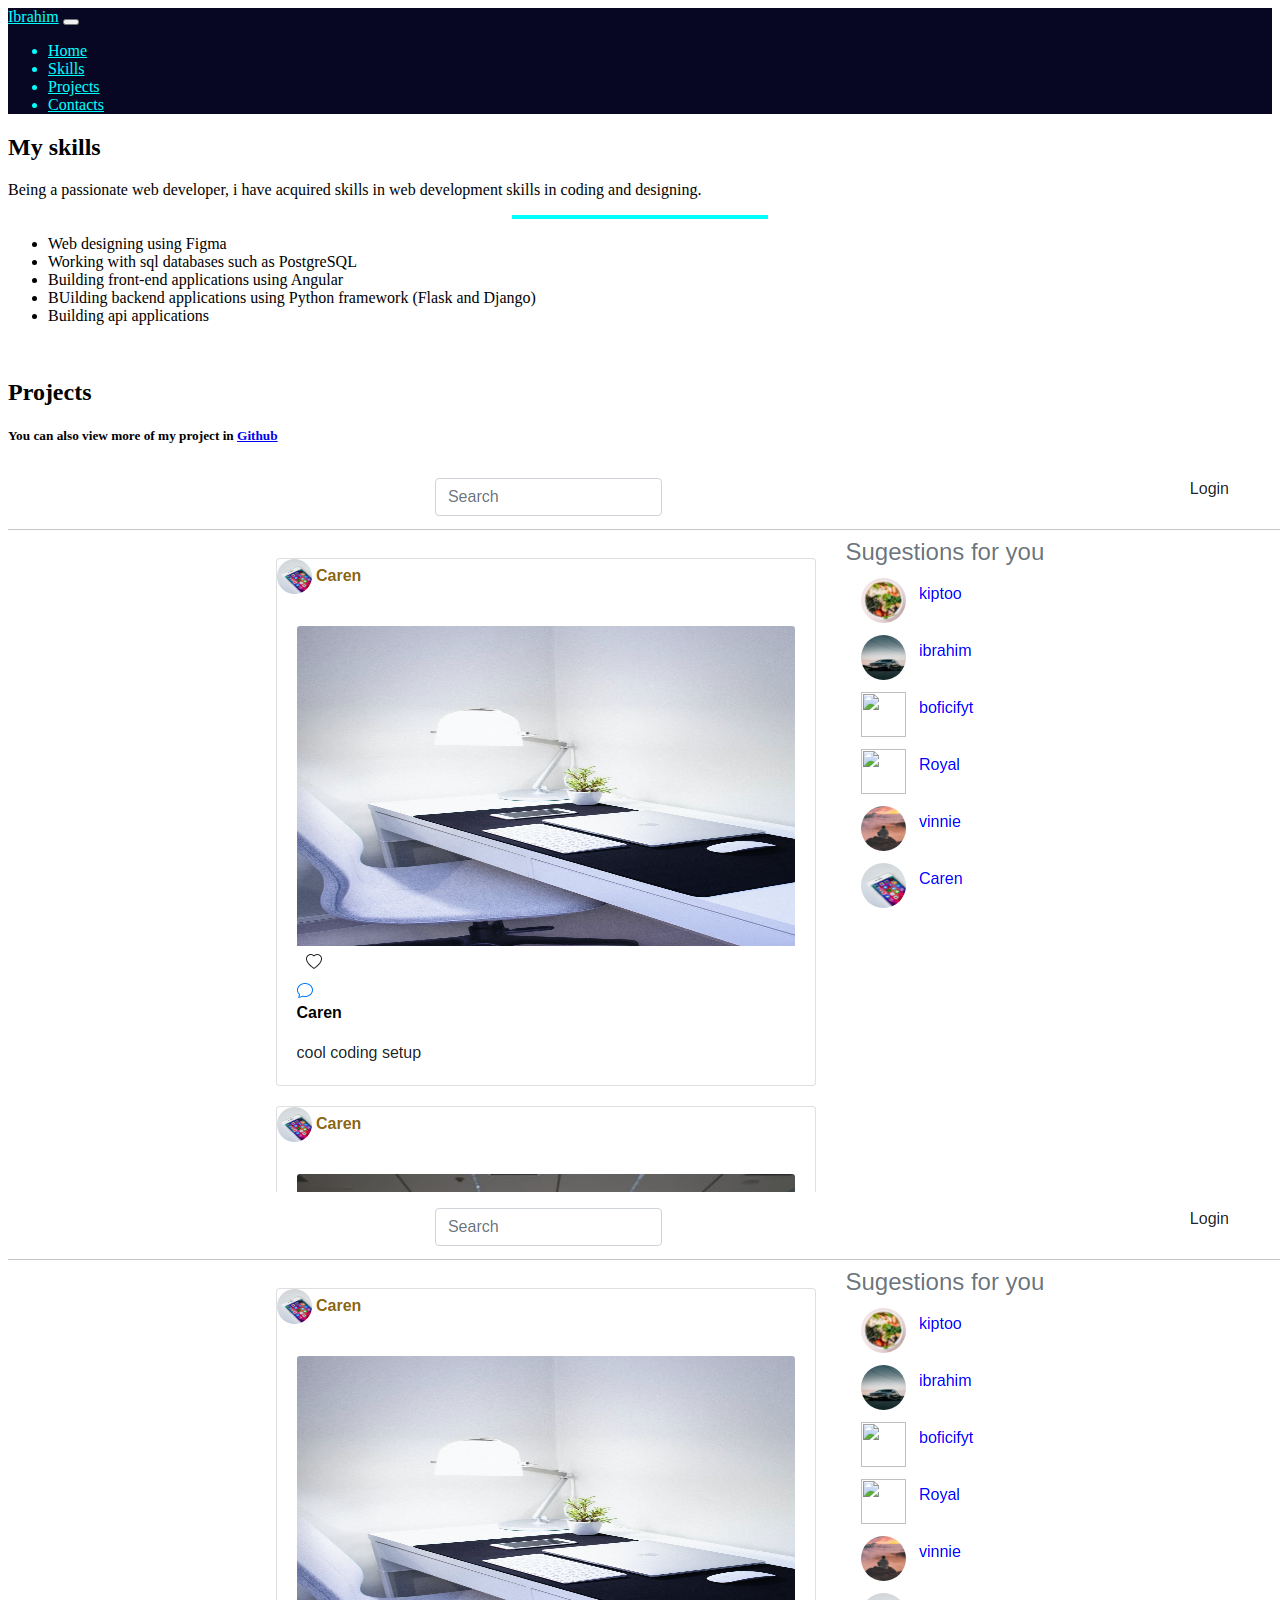
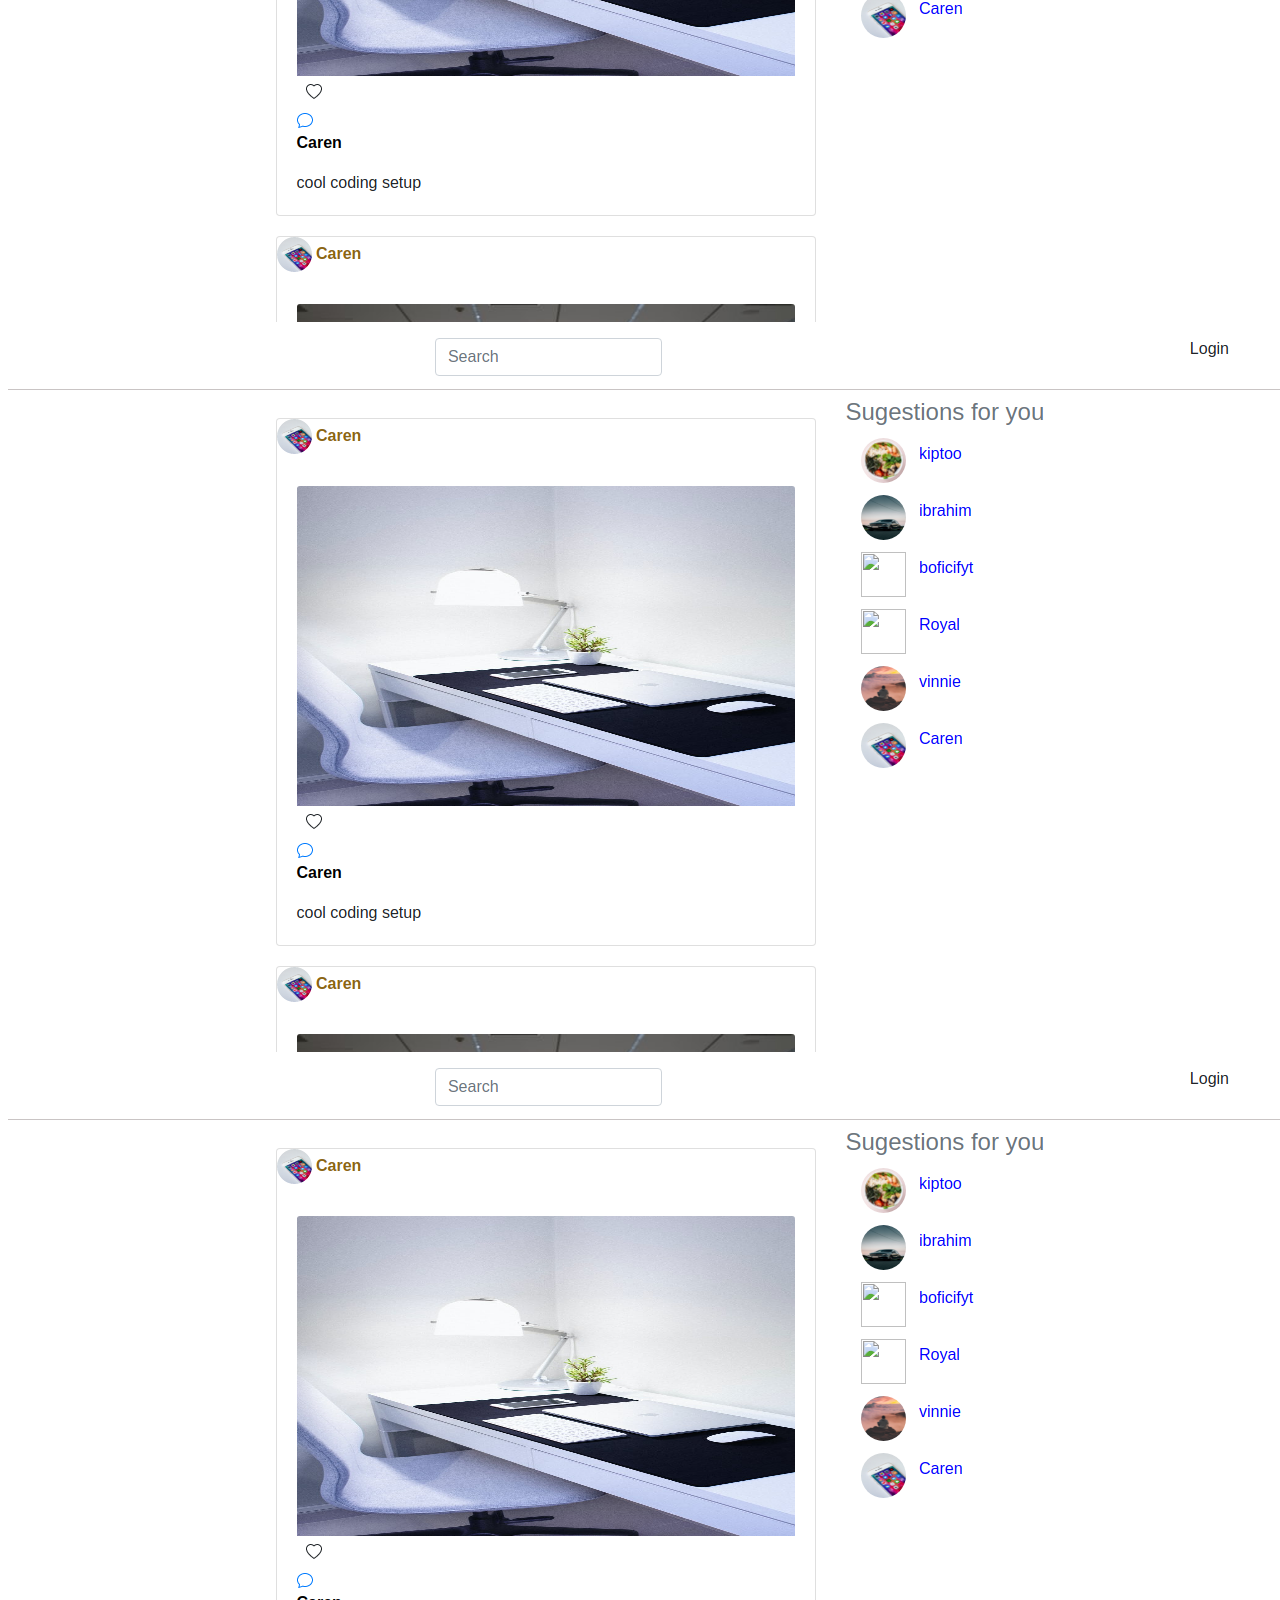
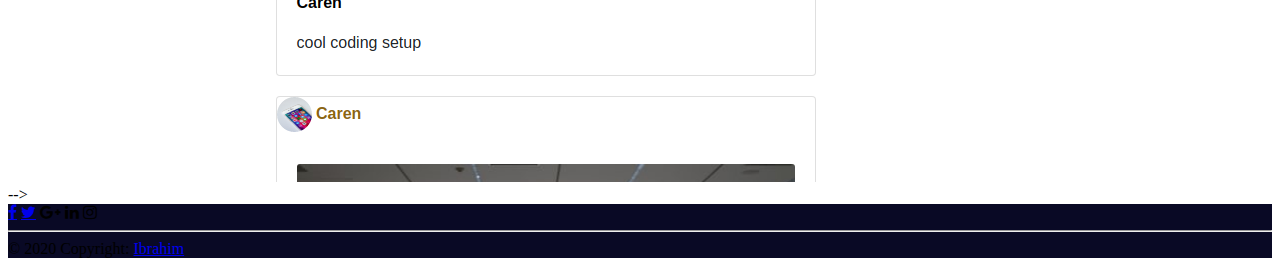
==== skills.html @ 92766e82 "add skills page" ====
<!DOCTYPE html>
<html lang="en">

<head>
    <meta charset="UTF-8">
    <meta http-equiv="X-UA-Compatible" content="IE=edge">
    <meta name="viewport" content="width=device-width, initial-scale=1.0">
    <title> My Portfolio</title>
    <link rel="icon" type="icon type/image" href="./images/portfolio-icon.png">
    <link rel="stylesheet" href="index.css">
    <!-- CSS only -->
    <link href="https://cdn.jsdelivr.net/npm/bootstrap@5.0.2/dist/css/bootstrap.min.css" rel="stylesheet"
        integrity="sha384-EVSTQN3/azprG1Anm3QDgpJLIm9Nao0Yz1ztcQTwFspd3yD65VohhpuuCOmLASjC" crossorigin="anonymous">
    <link rel="stylesheet" href="https://cdnjs.cloudflare.com/ajax/libs/font-awesome/4.7.0/css/font-awesome.min.css">
    <script src="https://code.jquery.com/jquery-3.3.1.slim.min.js"
        integrity="sha384-q8i/X+965DzO0rT7abK41JStQIAqVgRVzpbzo5smXKp4YfRvH+8abtTE1Pi6jizo" crossorigin="anonymous">
    </script>
    <script src="https://cdnjs.cloudflare.com/ajax/libs/popper.js/1.14.7/umd/popper.min.js"
        integrity="sha384-UO2eT0CpHqdSJQ6hJty5KVphtPhzWj9WO1clHTMGa3JDZwrnQq4sF86dIHNDz0W1" crossorigin="anonymous">
    </script>
    <script src="https://stackpath.bootstrapcdn.com/bootstrap/4.3.1/js/bootstrap.min.js"
        integrity="sha384-JjSmVgyd0p3pXB1rRibZUAYoIIy6OrQ6VrjIEaFf/nJGzIxFDsf4x0xIM+B07jRM" crossorigin="anonymous">
    </script>
</head>

<body class="bg-secondary">
    <div class="container bg-secondary">
        <nav class="navbar navbar-expand-lg navbar-dark" style="background-color: rgb(7, 7, 36);">
            <a class="navbar-brand m-2" href="#" style="color: aqua;">Ibrahim</a>
            <button class="navbar-toggler" type="button" data-toggle="collapse" data-target="#navbarNav"
                aria-controls="navbarNav" aria-expanded="false" aria-label="Toggle navigation">
                <span class="navbar-toggler-icon"></span>
            </button>
            <div class="collapse navbar-collapse navbar" id="navbarNav" style="color: aqua;">
                <ul class="navbar-nav " style="color: aqua;">
                    <li class="nav-item active">
                        <a class="nav-link" href="index.html" style="color: aqua;">Home </a>
                    </li>
                    <li class="nav-item ">
                        <a class="nav-link" href="#" style="color: aqua;">Skills</a>
                    </li>
                    <li class="nav-item">
                        <a class="nav-link" href="#" style="color: aqua;">Projects</a>
                    </li>
                    <li class="nav-item">
                        <a class="nav-link disabled" href="#" style="color: aqua;">Contacts</a>
                    </li>
                </ul>
            </div>
        </nav>


        <div class="row">
            <div class="col-md-1"></div>

            <div class="col-md-7">
                <h2>My skills </h2>

                <p>Being a passionate web developer, i have acquired skills in web development skills in coding and
                    designing.

                </p>
                <hr style="border: 2px solid aqua;width: 20%">
                <ul>
                    <li>Web designing using Figma</li>
                    <li>Working with sql databases such as PostgreSQL</li>
                    <li>Building front-end applications using Angular</li>
                    <li>BUilding backend applications using Python framework (Flask and Django) </li>
                    <li>Building api applications</li>
                </ul>
            </div>
            <br>
            <h2>Projects </h2>
            <h5>You can also view more of my project in <a href="https://github.com/Rubyroy12">Github</a></h5>
            <div class="row">
                <div class="col-md-1"></div>

                <div class="col-md-5">

                    <img class="card-img-top" src="images/instagramclone.png" alt="Card image cap">


                </div>
                <div class="col-md-5">

                    <img class="card-img-top" src="images/instagramclone.png" alt="Card image cap">


                </div>


                <div class="col-md-1"></div>
            </div>
            <div class="row mt-4">
                <div class="col-md-1"></div>

                <div class="col-md-5">

                    <img class="card-img-top" src="images/instagramclone.png" alt="Card image cap">


                </div>
                <div class="col-md-5">

                    <img class="card-img-top" src="images/instagramclone.png" alt="Card image cap">


                </div>


                <div class="col-md-1"></div>
            </div>



        </div> -->




    </div>




    <div id="bottom">
        <!-- Footer -->
        <footer class="page-footer font-small cyan darken-3" style="width: 100%; background-color:rgb(9, 9, 37)">

            <!-- Footer Elements -->
            <div class="container">

                <!-- Grid row-->
                <div class="row">

                    <!-- Grid column -->
                    <div class="col-md-4 py-5 offset-md-4">
                        <div class="mb-2 flex-center d-flex justify-content-around m-4 ">

                            <!-- Facebook -->

                            <a href="#" class="fa fa-facebook "></a>


                            <!-- Twitter -->
                            <a href="#" class="fa fa-twitter"></a>



                            <!-- Google +-->

                            <a class="fa fa-google-plus"> </a>

                            <!--Linkedin -->

                            <a class="fa fa-linkedin"></a>
                            <!--Instagram-->

                            <a class="fa fa-instagram"></a>

                            <!--Pinterest-->


                        </div>
                        <!-- Grid column -->

                    </div>
                    <!-- Grid row-->

                </div>
                <!-- Footer Elements -->
                <hr style="color: aqua;">

                <!-- Copyright -->
                <div class="footer-copyright text-center py-2 text-white">© 2020 Copyright:
                    <a href="https://mdbootstrap.com/"> Ibrahim</a>
                </div>
                <!-- Copyright -->

        </footer>
        <!-- Footer -->
    </div>
    </div>


</body>

</html>
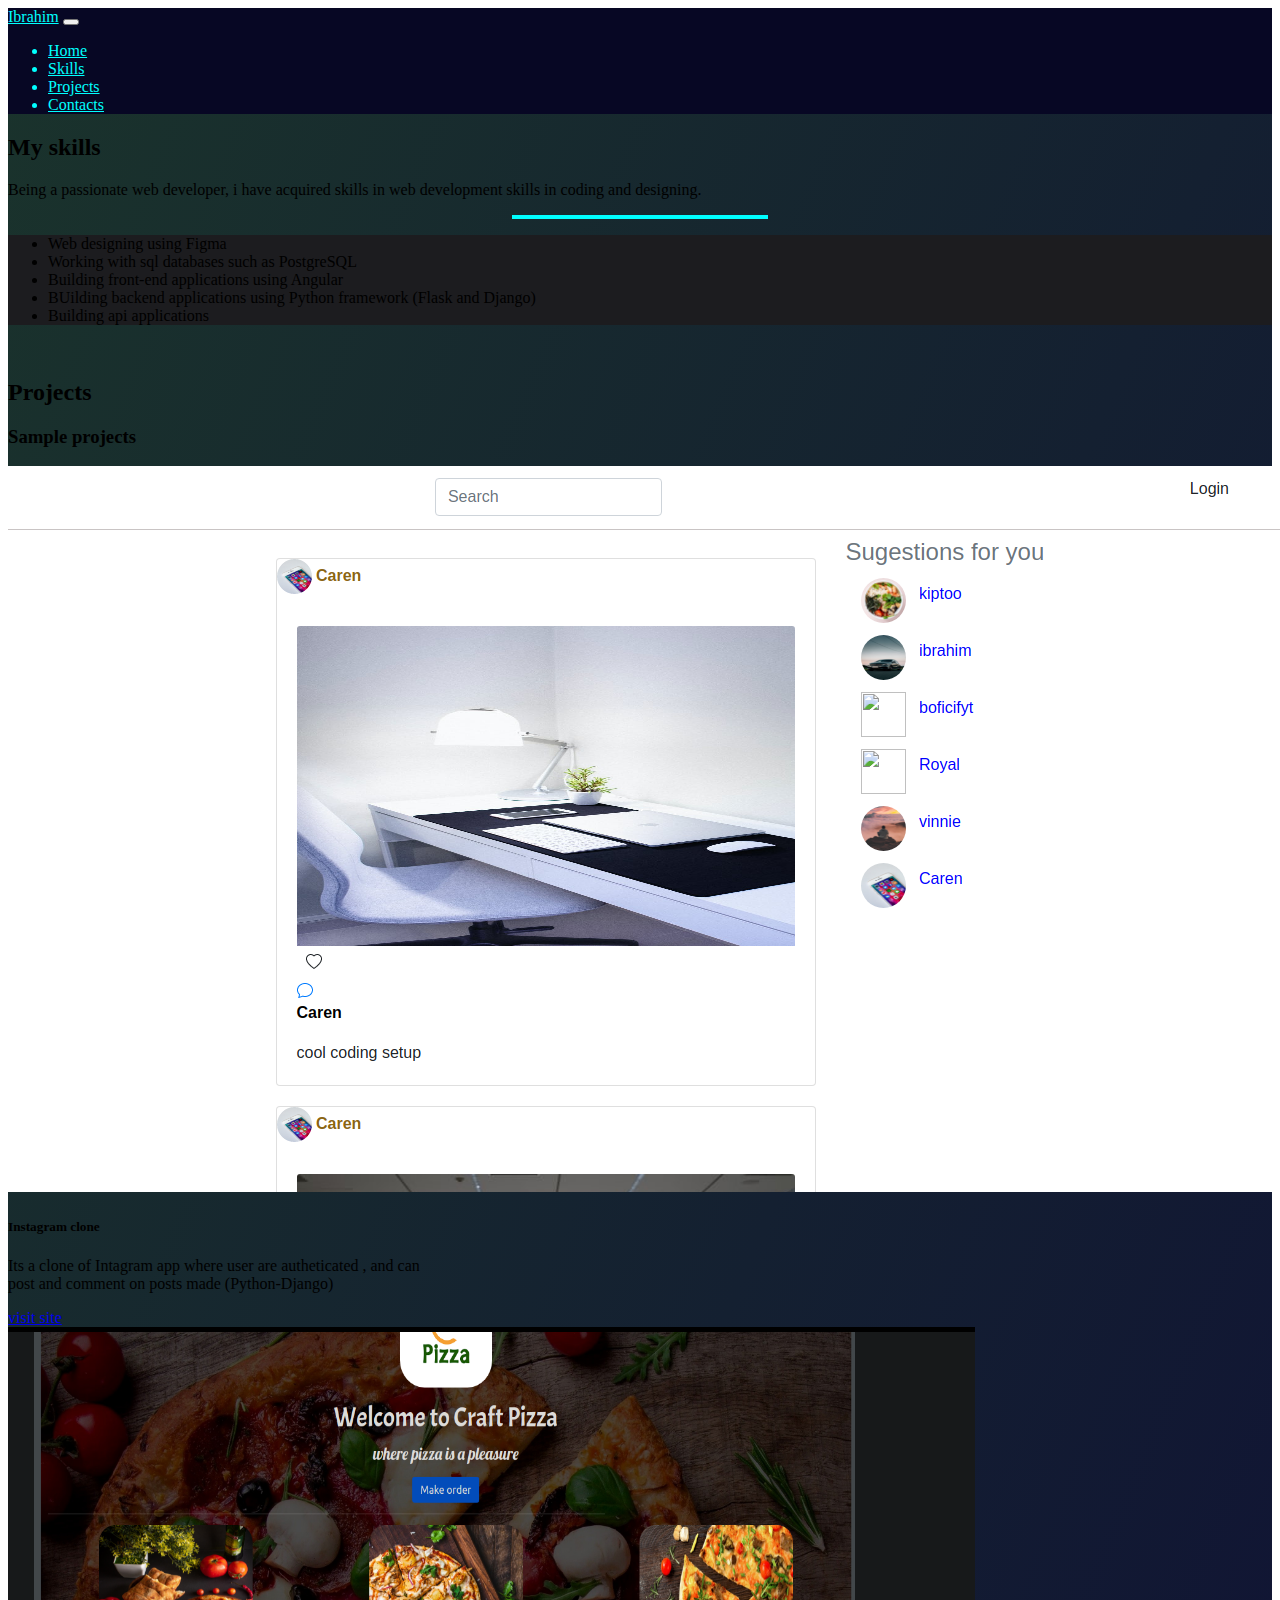
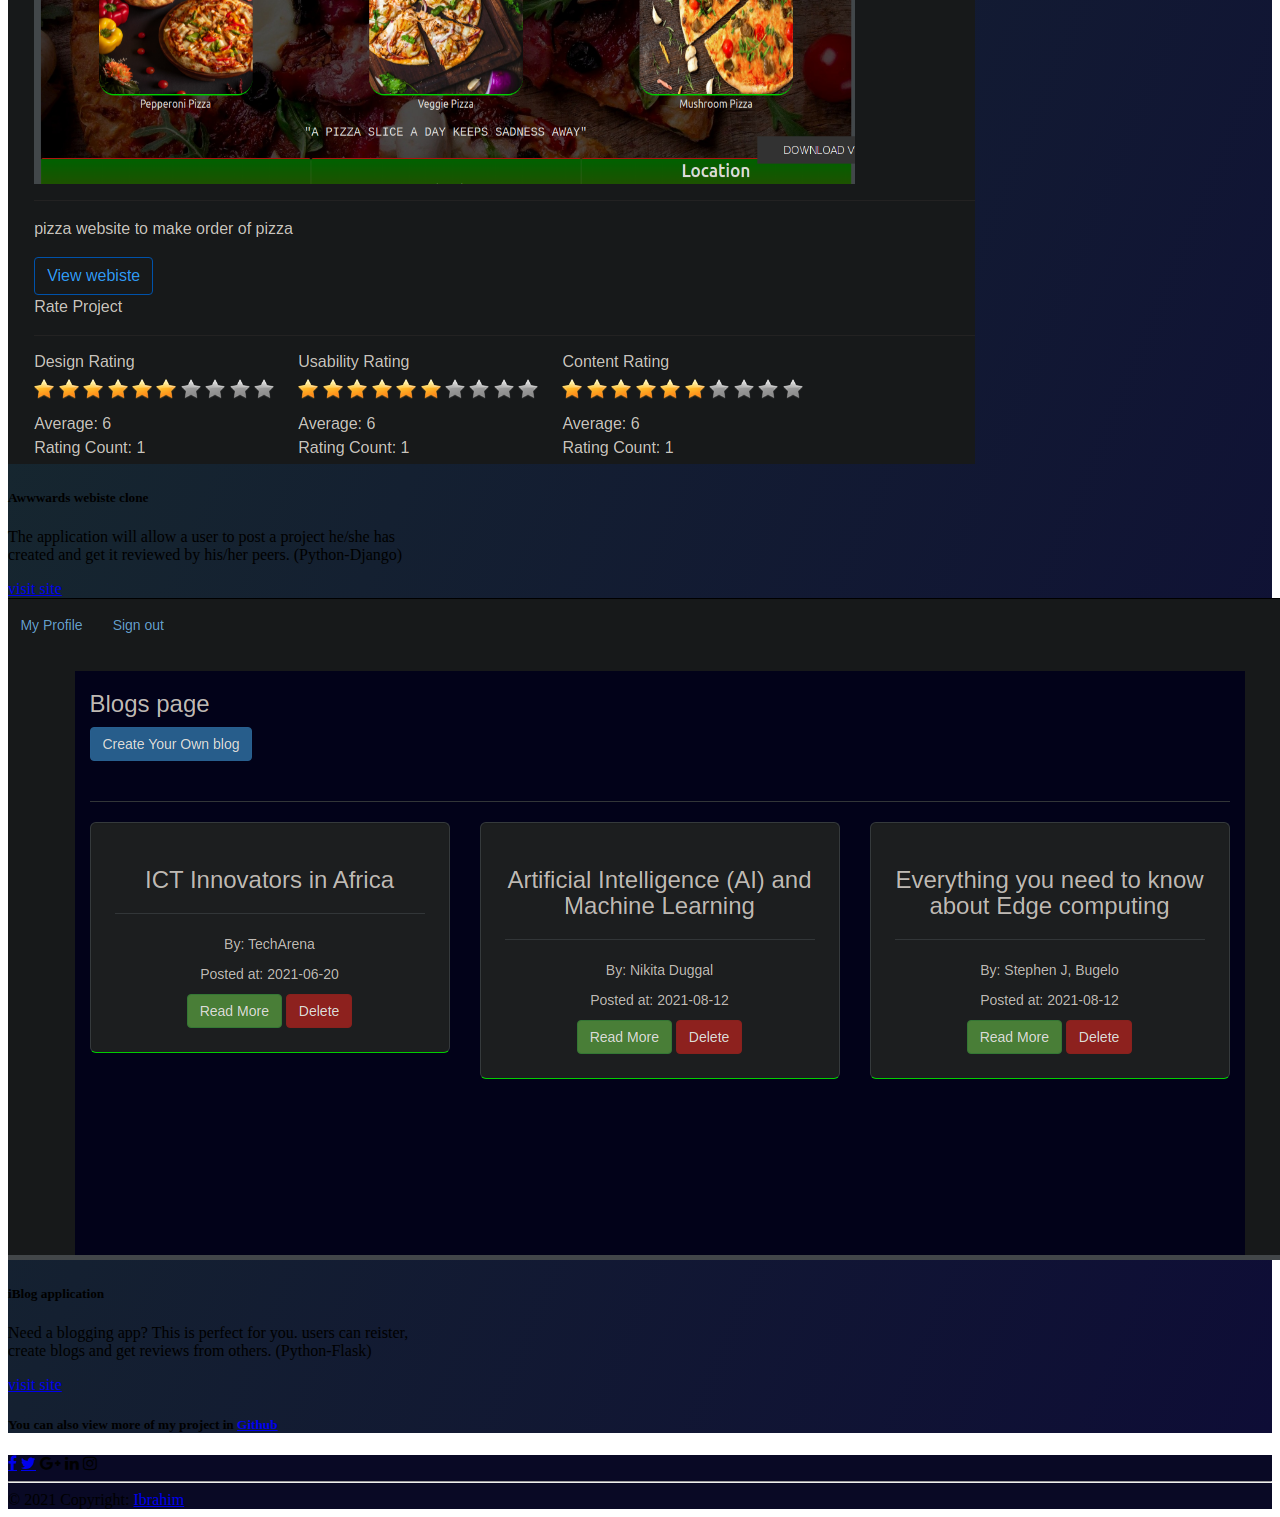
==== commit 9a85e9c7: "add contacts info" ====
--- a/skills.html
+++ b/skills.html
@@ -23,8 +23,9 @@
     </script>
 </head>
 
-<body class="bg-secondary">
-    <div class="container bg-secondary">
+<body>
+    <div class="container-fluid"
+        style="background-image: linear-gradient(to bottom right, rgb(26, 51, 44), rgb(14, 13, 54)); background-repeat: no-repeat;background-size: cover;">
         <nav class="navbar navbar-expand-lg navbar-dark" style="background-color: rgb(7, 7, 36);">
             <a class="navbar-brand m-2" href="#" style="color: aqua;">Ibrahim</a>
             <button class="navbar-toggler" type="button" data-toggle="collapse" data-target="#navbarNav"
@@ -61,59 +62,62 @@
 
                 </p>
                 <hr style="border: 2px solid aqua;width: 20%">
-                <ul>
-                    <li>Web designing using Figma</li>
-                    <li>Working with sql databases such as PostgreSQL</li>
-                    <li>Building front-end applications using Angular</li>
-                    <li>BUilding backend applications using Python framework (Flask and Django) </li>
-                    <li>Building api applications</li>
-                </ul>
+                <div class="overlay" style="background-color: rgb(28, 28, 31);">
+                    <ul>
+                        <li>Web designing using Figma</li>
+                        <li>Working with sql databases such as PostgreSQL</li>
+                        <li>Building front-end applications using Angular</li>
+                        <li>BUilding backend applications using Python framework (Flask and Django) </li>
+                        <li>Building api applications</li>
+                    </ul>
+
+                </div>
             </div>
-            <br>
-            <h2>Projects </h2>
-            <h5>You can also view more of my project in <a href="https://github.com/Rubyroy12">Github</a></h5>
-            <div class="row">
-                <div class="col-md-1"></div>
-
-                <div class="col-md-5">
-
-                    <img class="card-img-top" src="images/instagramclone.png" alt="Card image cap">
+        </div>
+        <br>
 
 
+        <div class="row m-3">
+            <h2 class="text-center">Projects </h2>
+            <h3>Sample projects</h3>
+            <div class="card m-2" style="width: 26rem;">
+                <img class="card-img-top" src="/images/instagramclone.png" alt="Card image cap">
+                <div class="card-body">
+                    <h5 class="card-title">Instagram clone</h5>
+                    <p class="card-text">Its a clone of Intagram app where user are autheticated , and can post and
+                        comment on posts made
+                        (Python-Django)
+                    </p>
+                    <a href="https://instagram-app3.herokuapp.com/" class="btn btn-primary">visit site</a>
                 </div>
-                <div class="col-md-5">
-
-                    <img class="card-img-top" src="images/instagramclone.png" alt="Card image cap">
-
-
+            </div>
+            <div class="card m-2" style="width: 26rem;">
+                <img class="card-img-top" src="/images/Projectrating.png" alt="Card image cap">
+                <div class="card-body">
+                    <h5 class="card-title">Awwwards webiste clone </h5>
+                    <p class="card-text">The application will allow a user to post a project he/she has created and
+                        get it reviewed by his/her peers.
+                        (Python-Django)
+                    </p>
+                    <a href="https://projectaward-app4.herokuapp.com/" class="btn btn-primary">visit site</a>
                 </div>
-
-
-                <div class="col-md-1"></div>
             </div>
-            <div class="row mt-4">
-                <div class="col-md-1"></div>
-
-                <div class="col-md-5">
-
-                    <img class="card-img-top" src="images/instagramclone.png" alt="Card image cap">
-
-
+            <div class="card m-2" style="width: 26rem;">
+                <img class="card-img-top" src="/images/bloggingflask.png" alt="Card image cap">
+                <div class="card-body">
+                    <h5 class="card-title">iBlog application</h5>
+                    <p class="card-text">Need a blogging app? This is perfect for you. users can reister, create
+                        blogs and get reviews from others.
+                        (Python-Flask) </p>
+                    <a href="https://iblog-app4.herokuapp.com/" class="btn btn-primary">visit site</a>
                 </div>
-                <div class="col-md-5">
-
-                    <img class="card-img-top" src="images/instagramclone.png" alt="Card image cap">
-
-
-                </div>
-
-
-                <div class="col-md-1"></div>
             </div>
 
 
+        </div>
+        <h5>You can also view more of my project in <a href="https://github.com/Rubyroy12" target="_blank">Github</a>
+        </h5>
 
-        </div> -->
 
 
 
@@ -123,12 +127,17 @@
 
 
 
+
+
+
+
+
     <div id="bottom">
         <!-- Footer -->
         <footer class="page-footer font-small cyan darken-3" style="width: 100%; background-color:rgb(9, 9, 37)">
 
             <!-- Footer Elements -->
-            <div class="container">
+            <div class="container-fluid">
 
                 <!-- Grid row-->
                 <div class="row">
@@ -172,7 +181,7 @@
                 <hr style="color: aqua;">
 
                 <!-- Copyright -->
-                <div class="footer-copyright text-center py-2 text-white">© 2020 Copyright:
+                <div class="footer-copyright text-center py-2 text-white">© 2021 Copyright:
                     <a href="https://mdbootstrap.com/"> Ibrahim</a>
                 </div>
                 <!-- Copyright -->
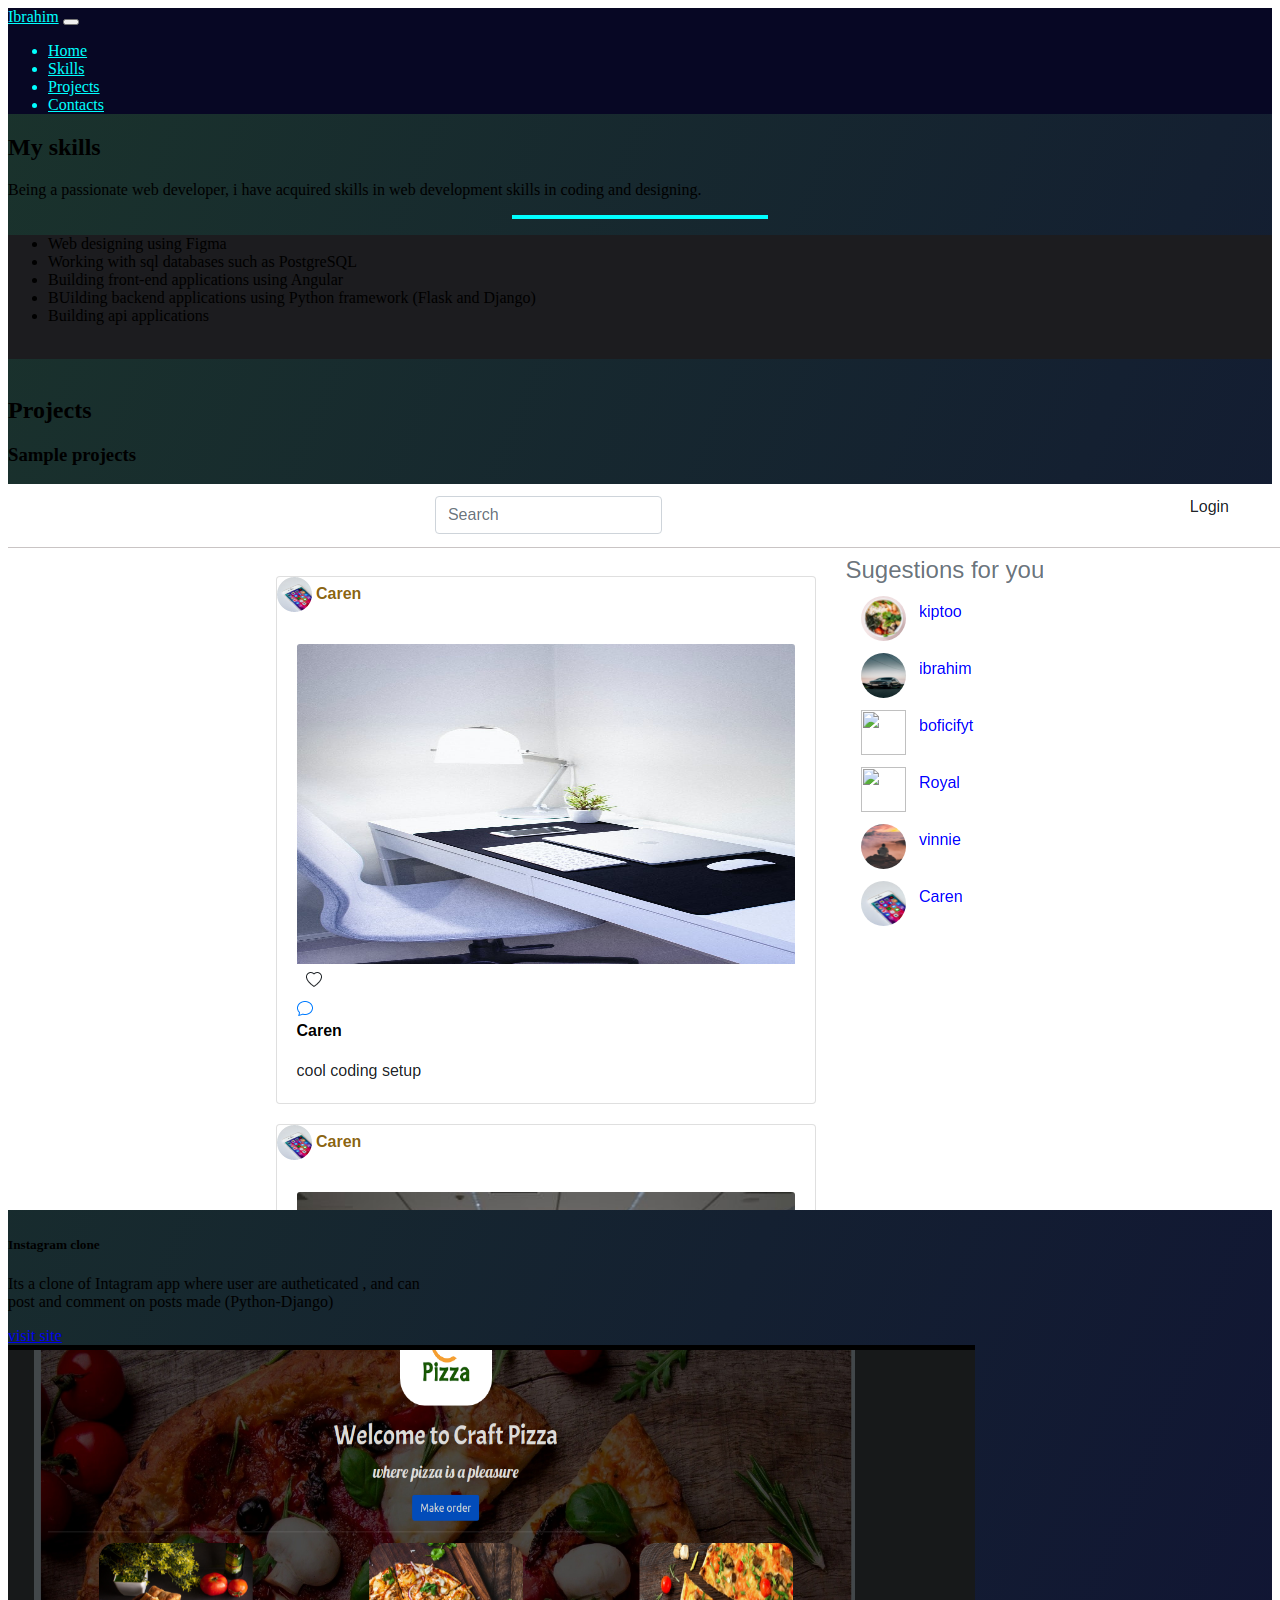
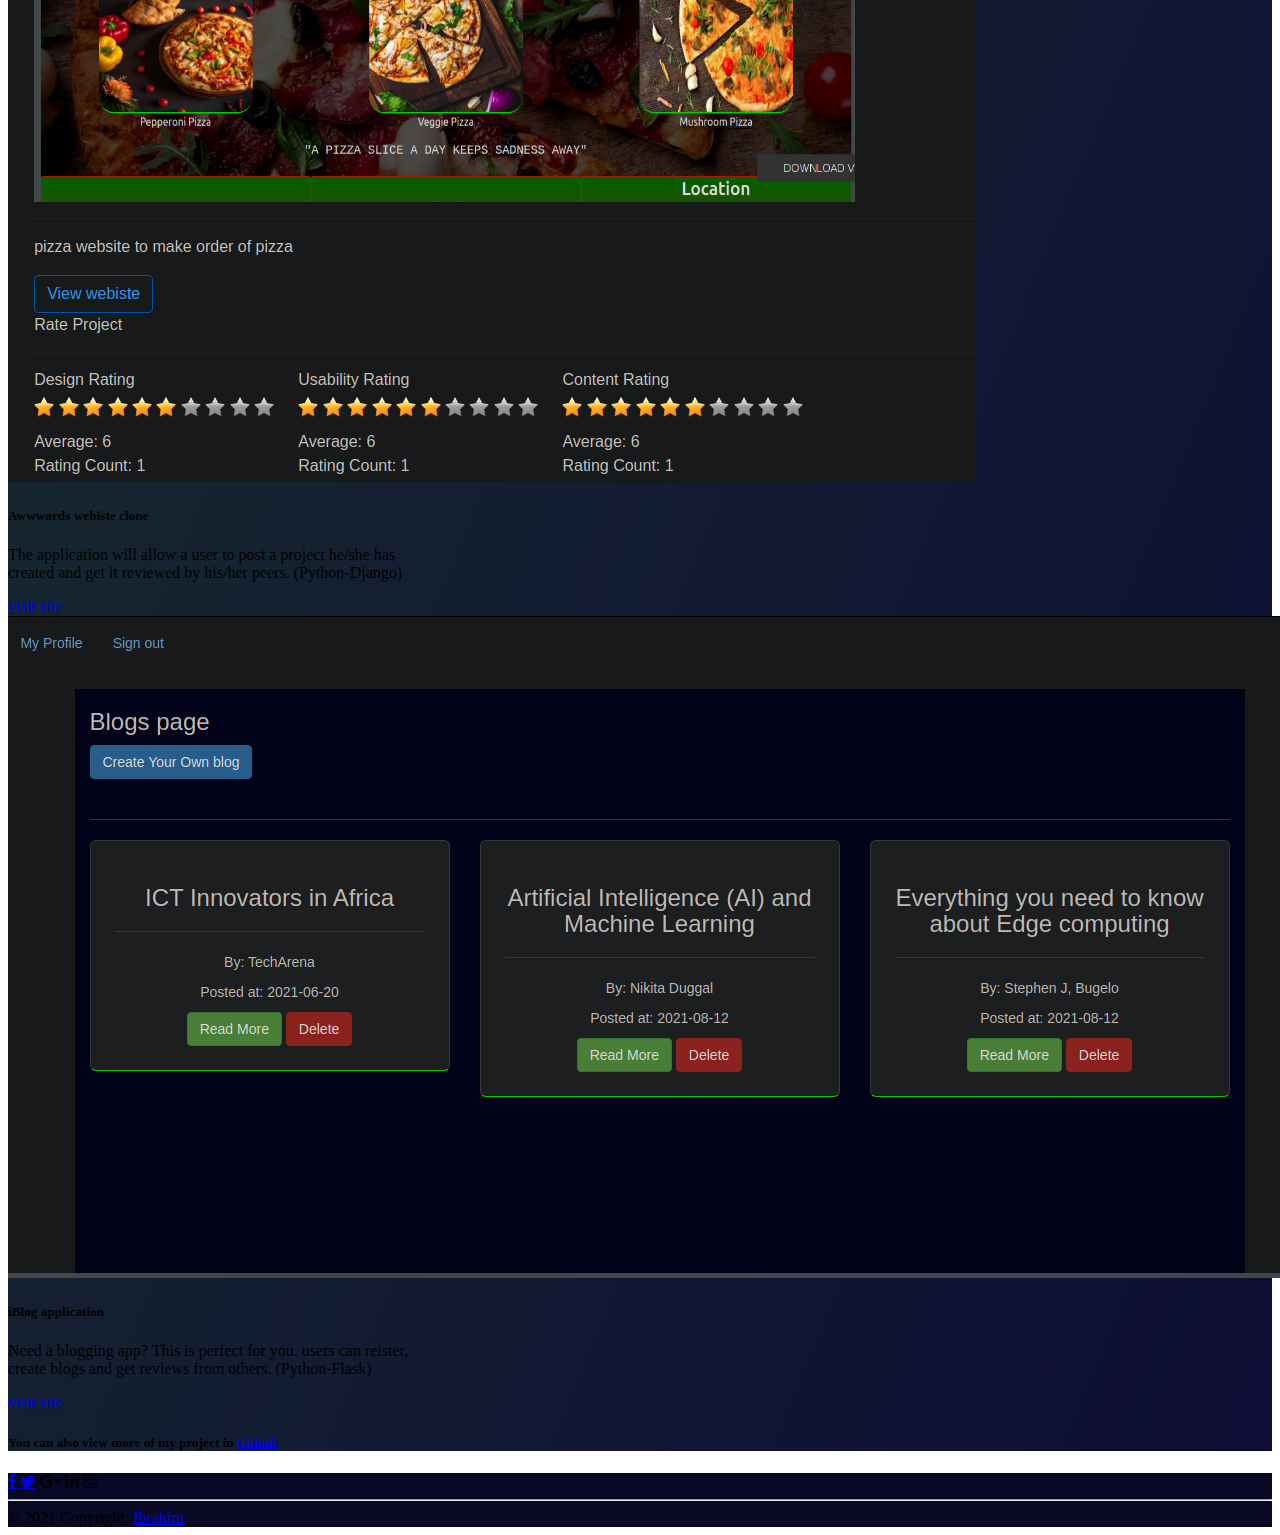
==== commit 5fa1e18a: "ad work info" ====
--- a/skills.html
+++ b/skills.html
@@ -70,6 +70,7 @@
                         <li>BUilding backend applications using Python framework (Flask and Django) </li>
                         <li>Building api applications</li>
                     </ul>
+                    <i class="fab fa-html5"></i>
 
                 </div>
             </div>
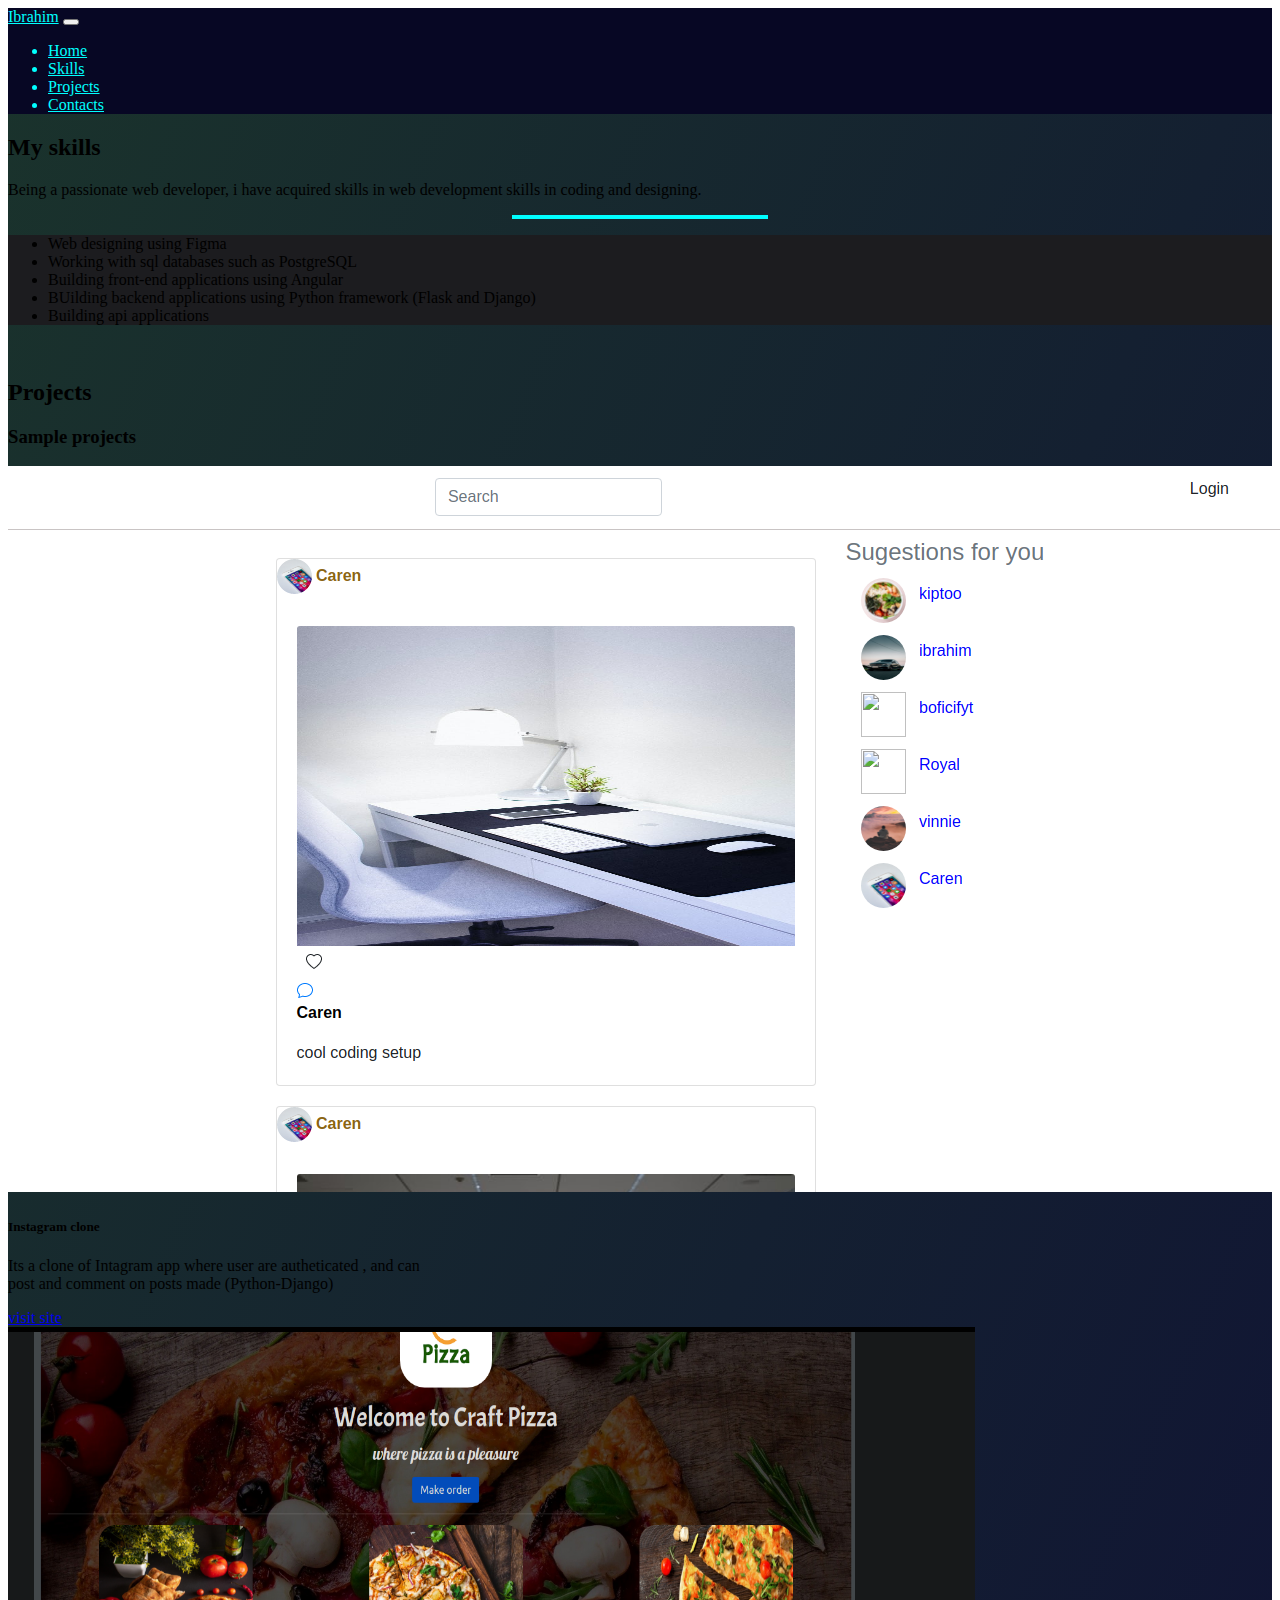
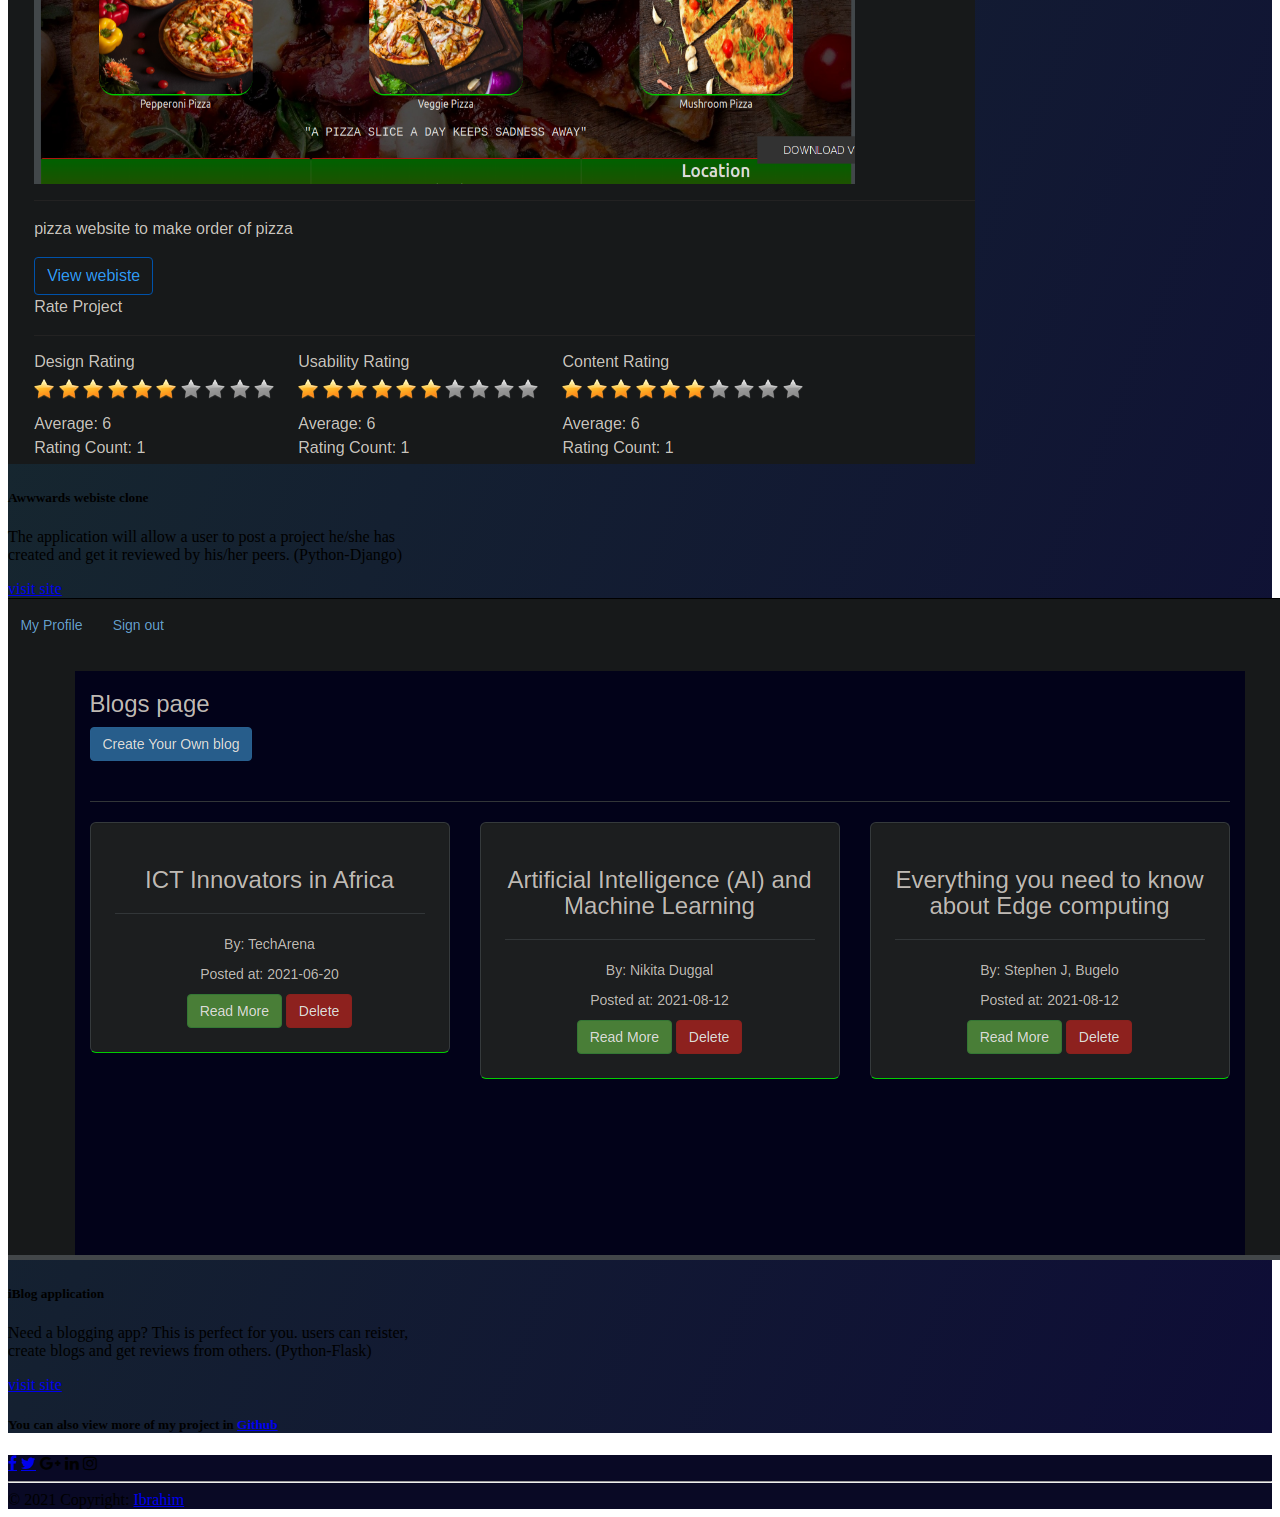
==== commit 9d382a5e: "delete html5 icon" ====
--- a/skills.html
+++ b/skills.html
@@ -70,7 +70,7 @@
                         <li>BUilding backend applications using Python framework (Flask and Django) </li>
                         <li>Building api applications</li>
                     </ul>
-                    <i class="fab fa-html5"></i>
+                   
 
                 </div>
             </div>
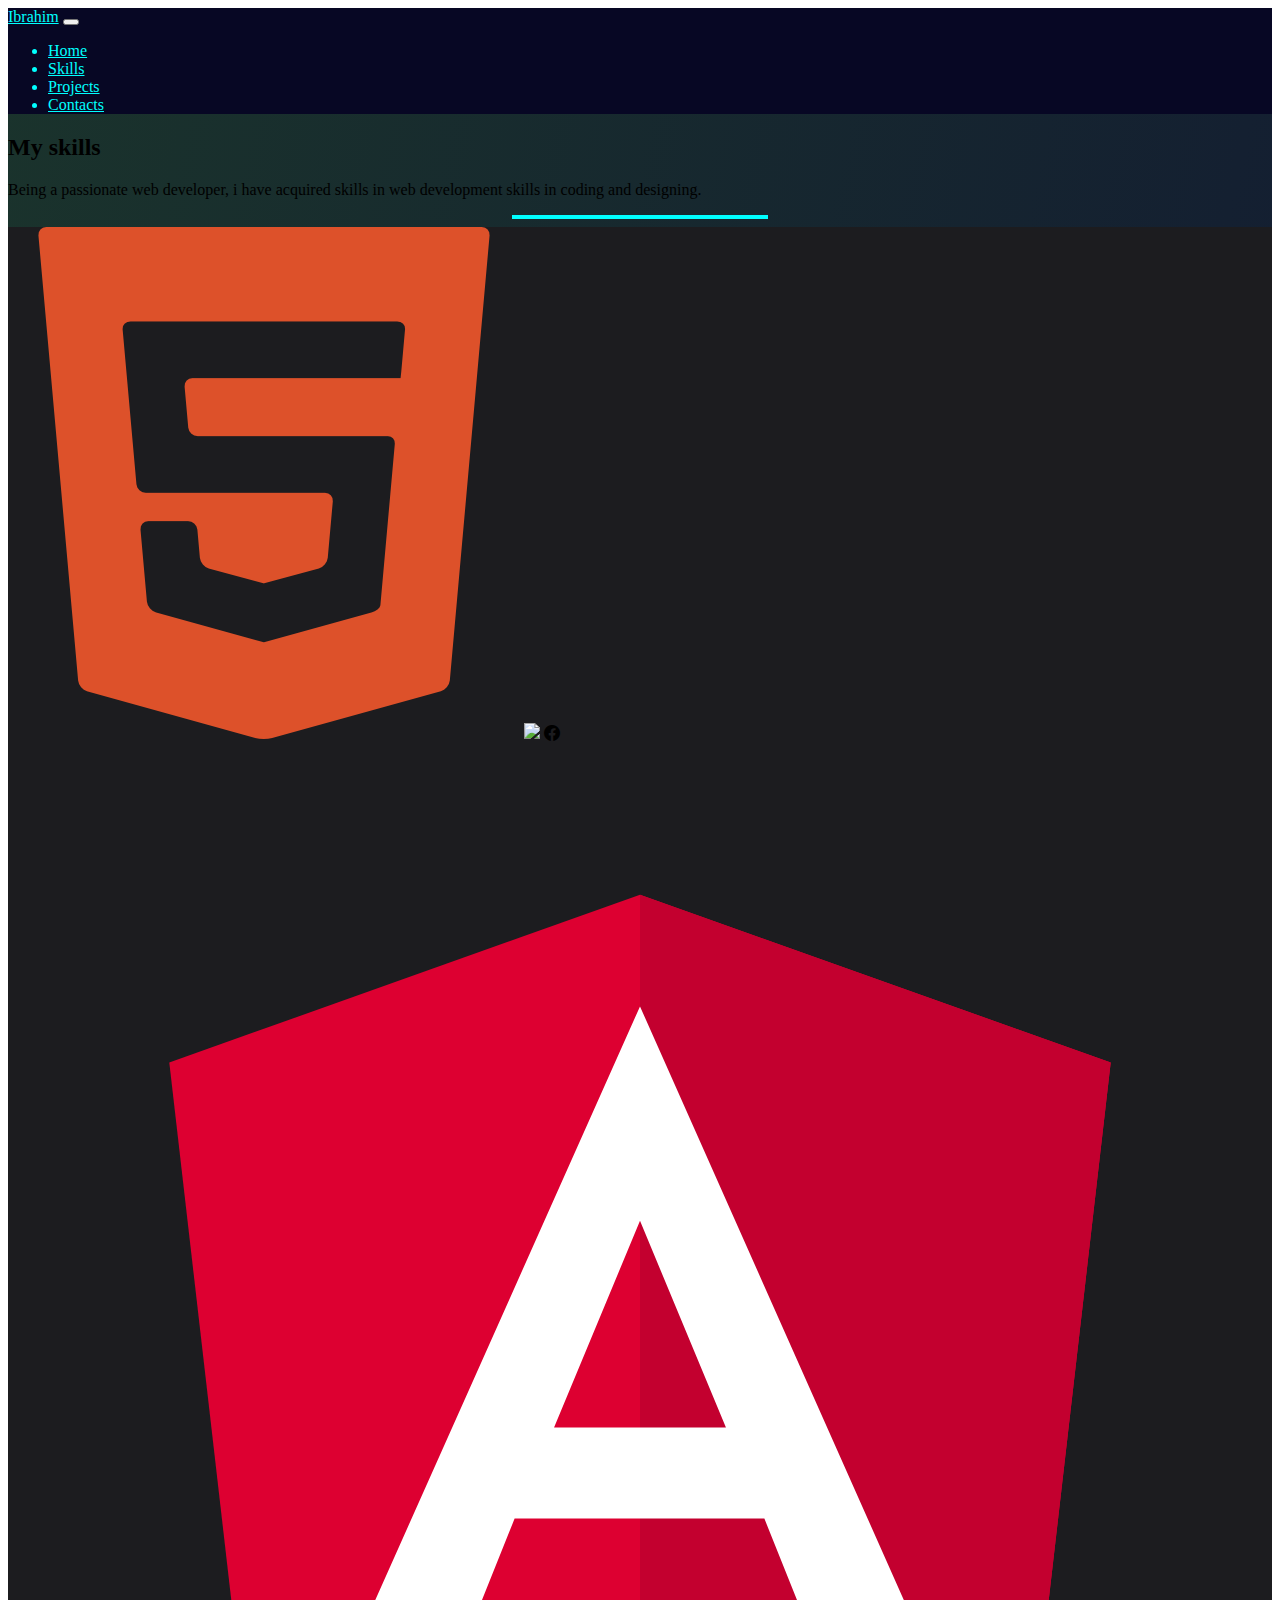
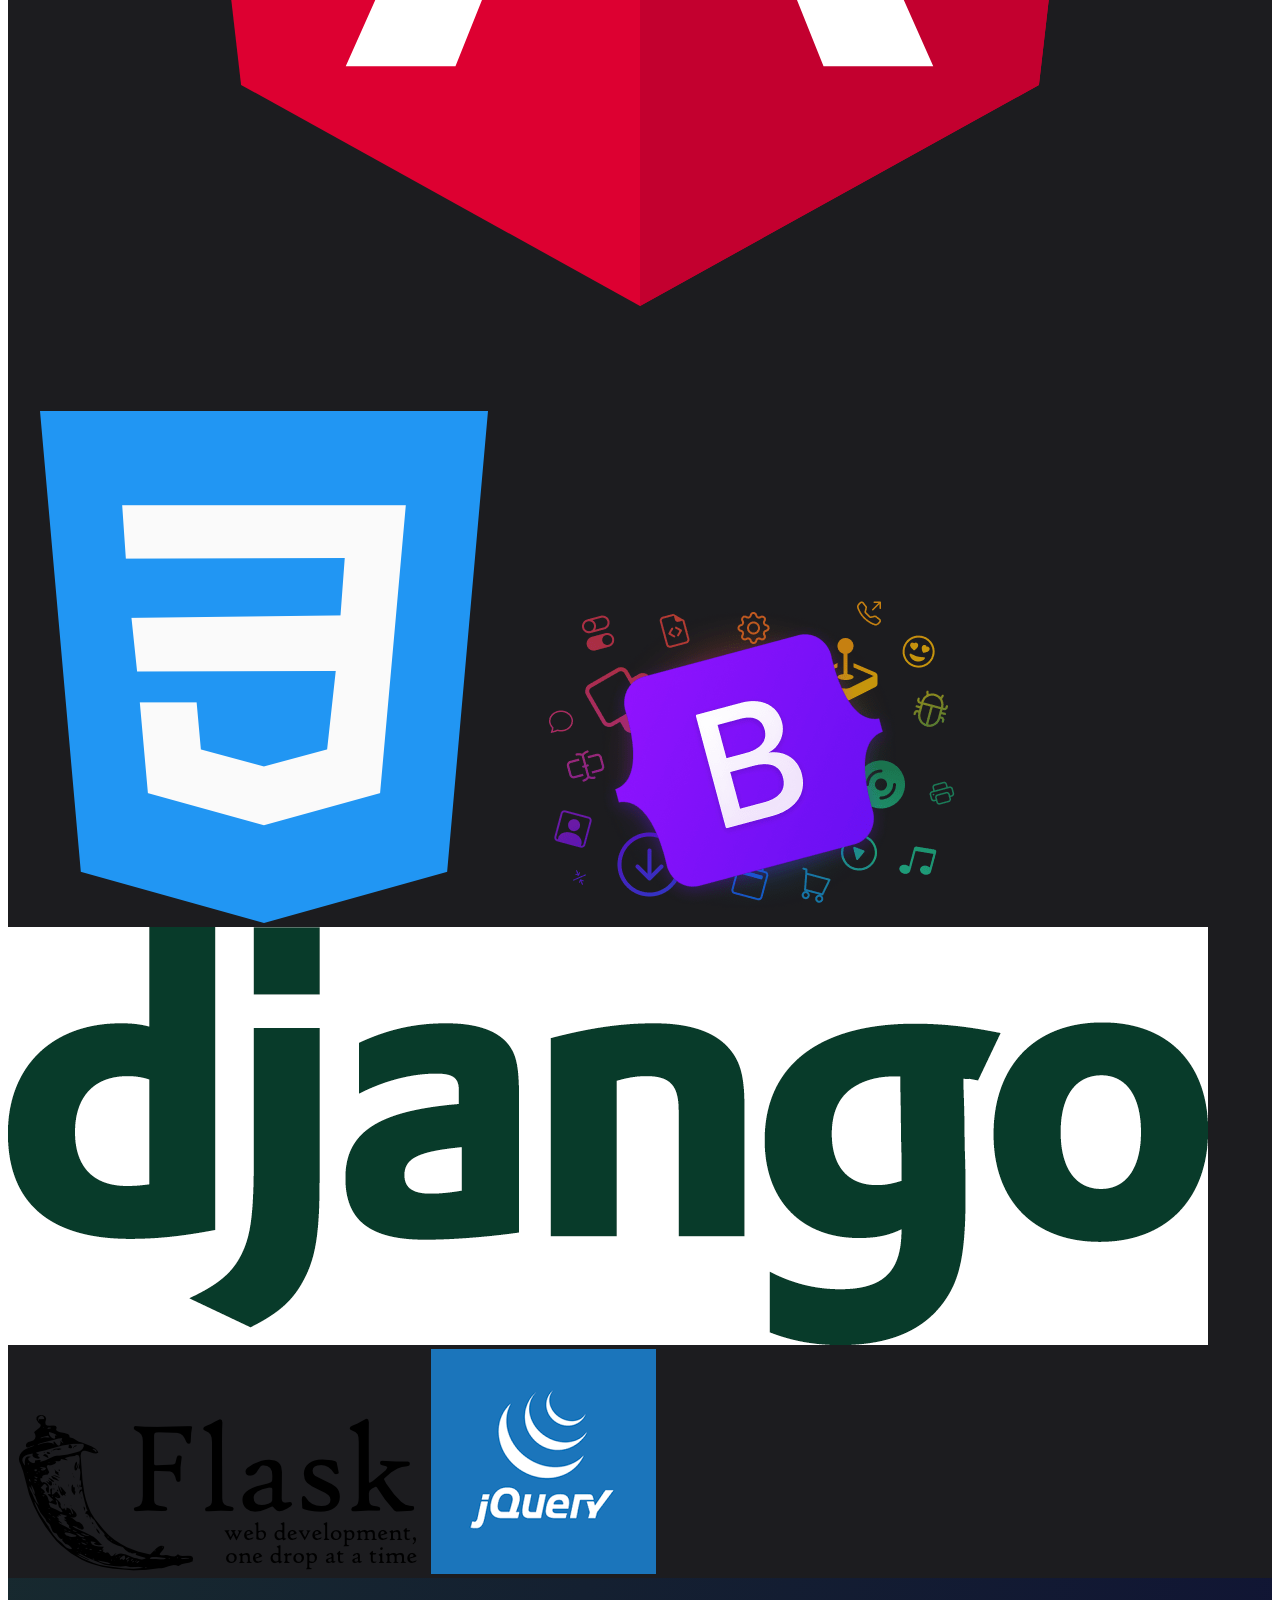
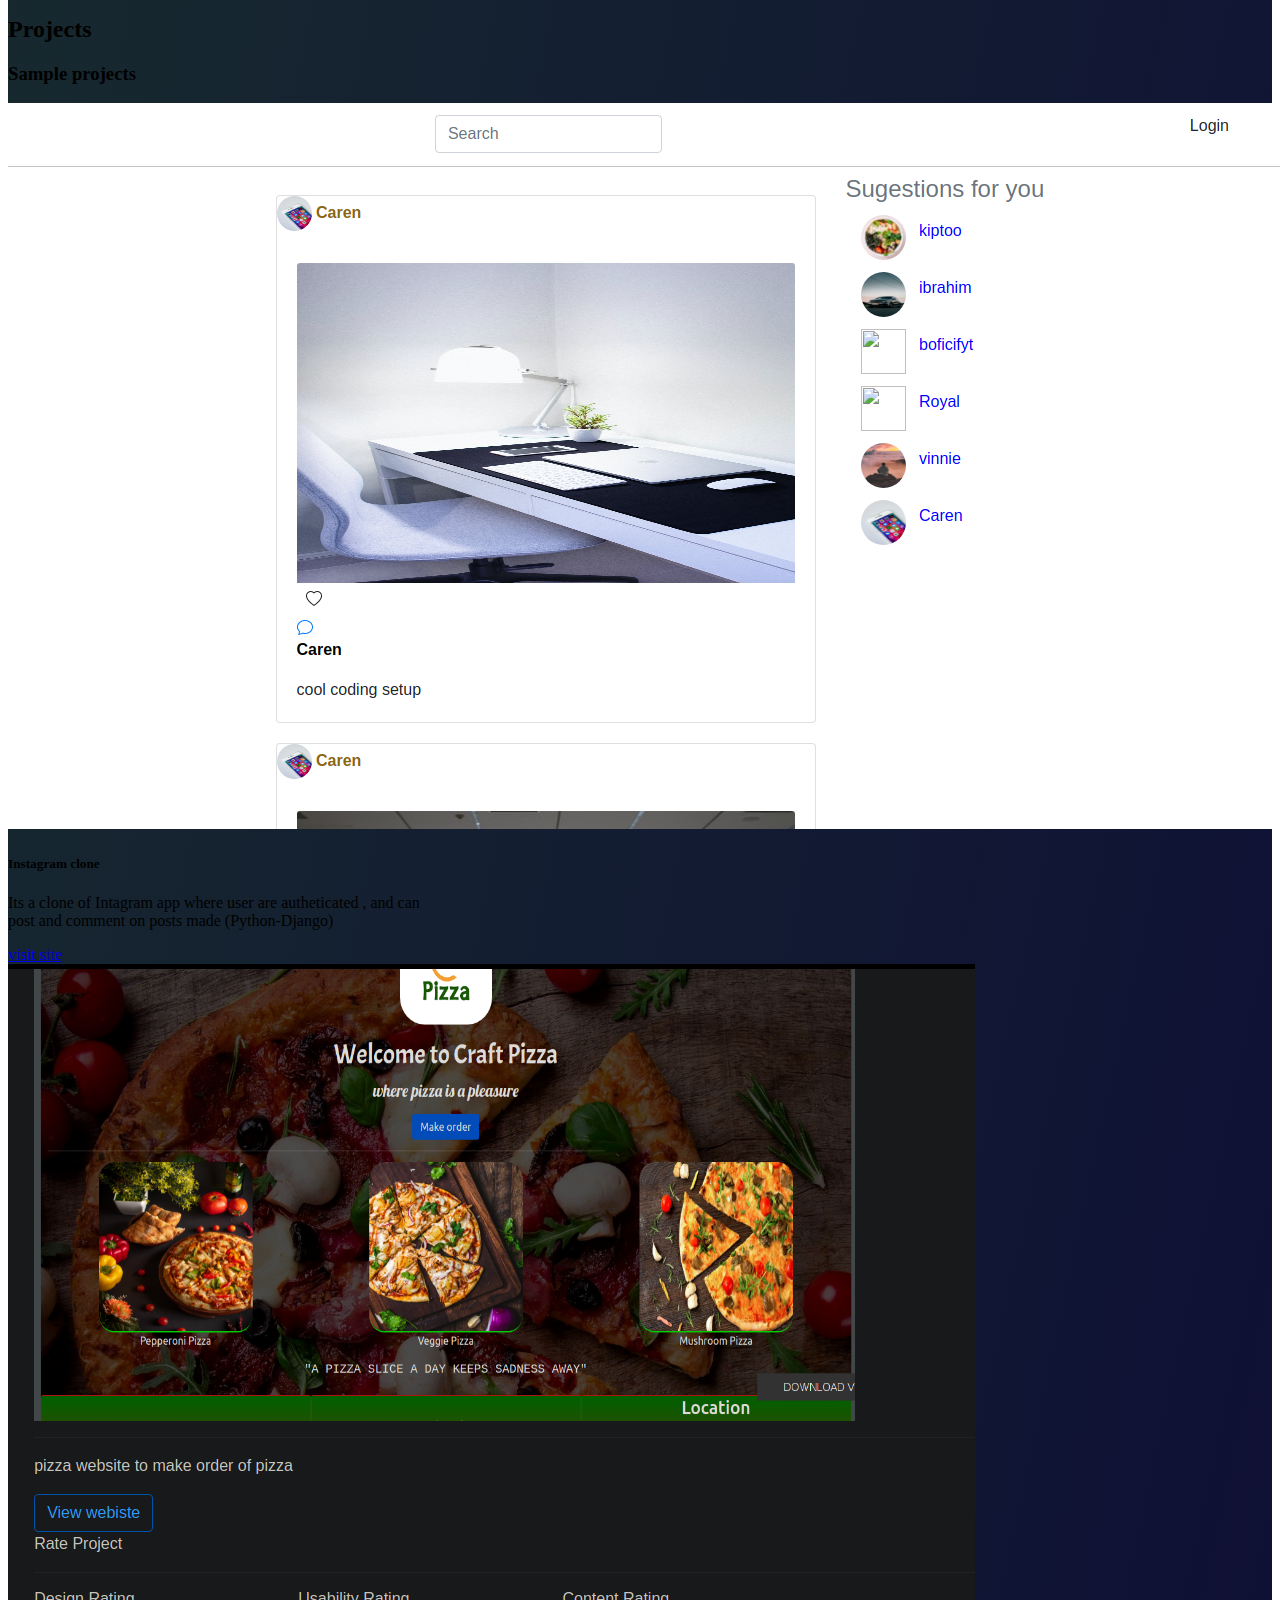
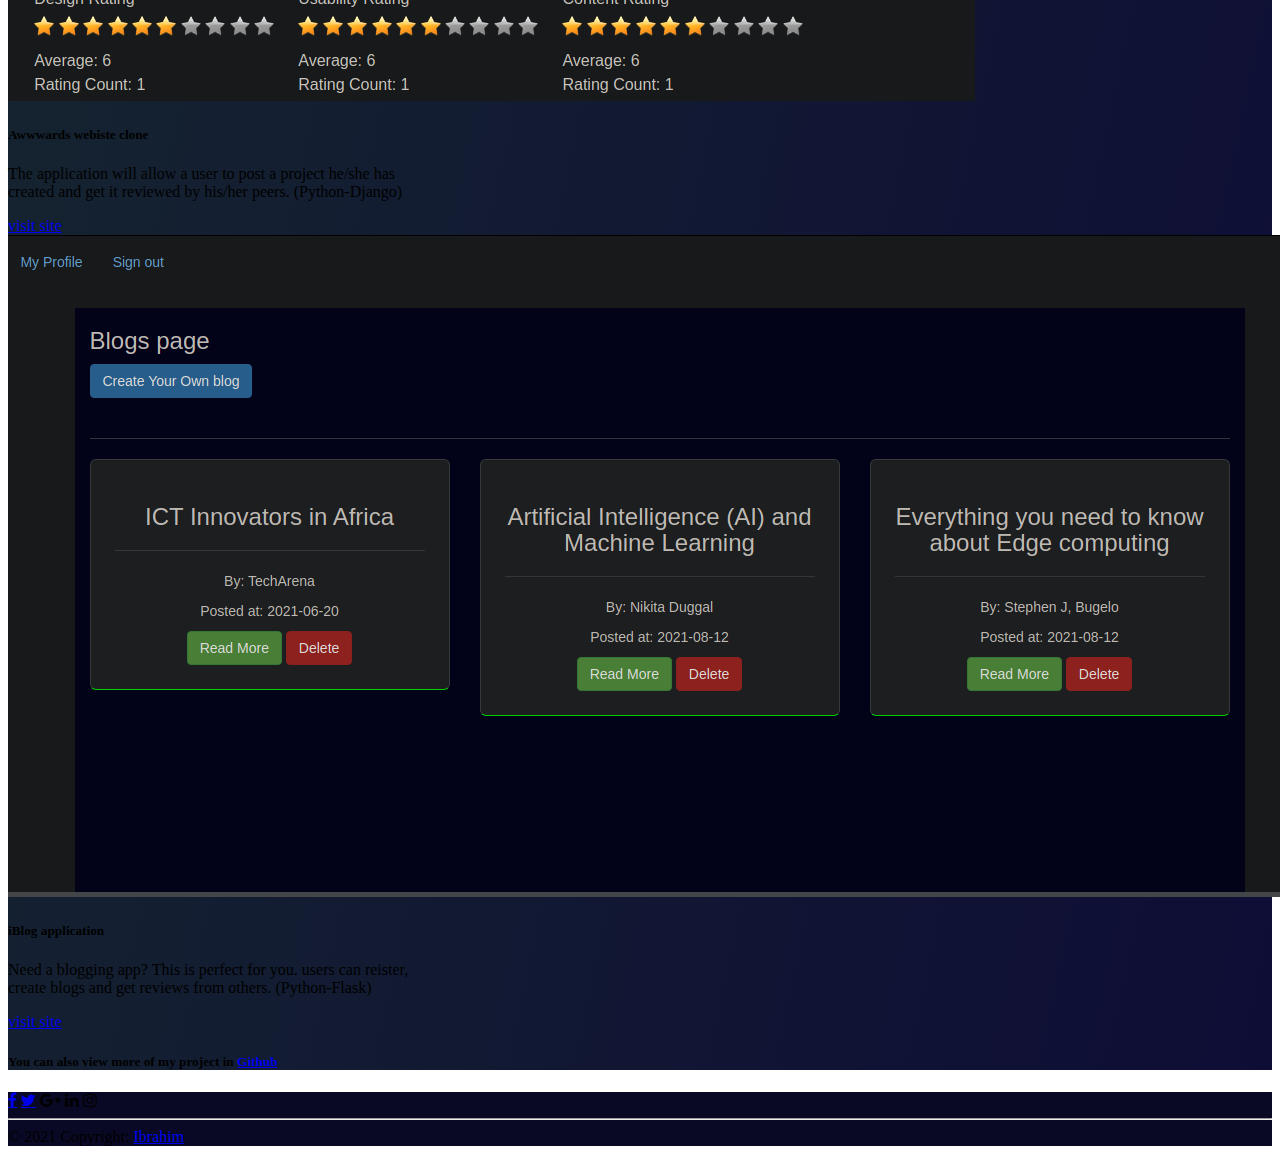
==== commit e086af4d: "add prpgramming languages icons" ====
--- a/skills.html
+++ b/skills.html
@@ -12,6 +12,7 @@
     <link href="https://cdn.jsdelivr.net/npm/bootstrap@5.0.2/dist/css/bootstrap.min.css" rel="stylesheet"
         integrity="sha384-EVSTQN3/azprG1Anm3QDgpJLIm9Nao0Yz1ztcQTwFspd3yD65VohhpuuCOmLASjC" crossorigin="anonymous">
     <link rel="stylesheet" href="https://cdnjs.cloudflare.com/ajax/libs/font-awesome/4.7.0/css/font-awesome.min.css">
+    <link rel="stylesheet" href="https://cdn.jsdelivr.net/npm/bootstrap-icons@1.5.0/font/bootstrap-icons.css">
     <script src="https://code.jquery.com/jquery-3.3.1.slim.min.js"
         integrity="sha384-q8i/X+965DzO0rT7abK41JStQIAqVgRVzpbzo5smXKp4YfRvH+8abtTE1Pi6jizo" crossorigin="anonymous">
     </script>
@@ -63,14 +64,17 @@
                 </p>
                 <hr style="border: 2px solid aqua;width: 20%">
                 <div class="overlay" style="background-color: rgb(28, 28, 31);">
-                    <ul>
-                        <li>Web designing using Figma</li>
-                        <li>Working with sql databases such as PostgreSQL</li>
-                        <li>Building front-end applications using Angular</li>
-                        <li>BUilding backend applications using Python framework (Flask and Django) </li>
-                        <li>Building api applications</li>
-                    </ul>
                    
+                    <img src="/images/html5.png" alt="">
+                    <img src="https://img.icons8.com/color/96/000000/javascript--v2.png"/>
+                    <i class="bi bi-facebook"></i>
+                    <img src="/images/angular.svg" alt="">
+                    <img src="/images/css-3.png" alt="">
+                    <img src="/images/bootsrap.png" alt="">
+                    <img src="/images/django.png" alt="">
+                    <img src="/images/flask-logo.png" alt="">
+                    <img src="/images/jquery.png" alt="">
+                    
 
                 </div>
             </div>
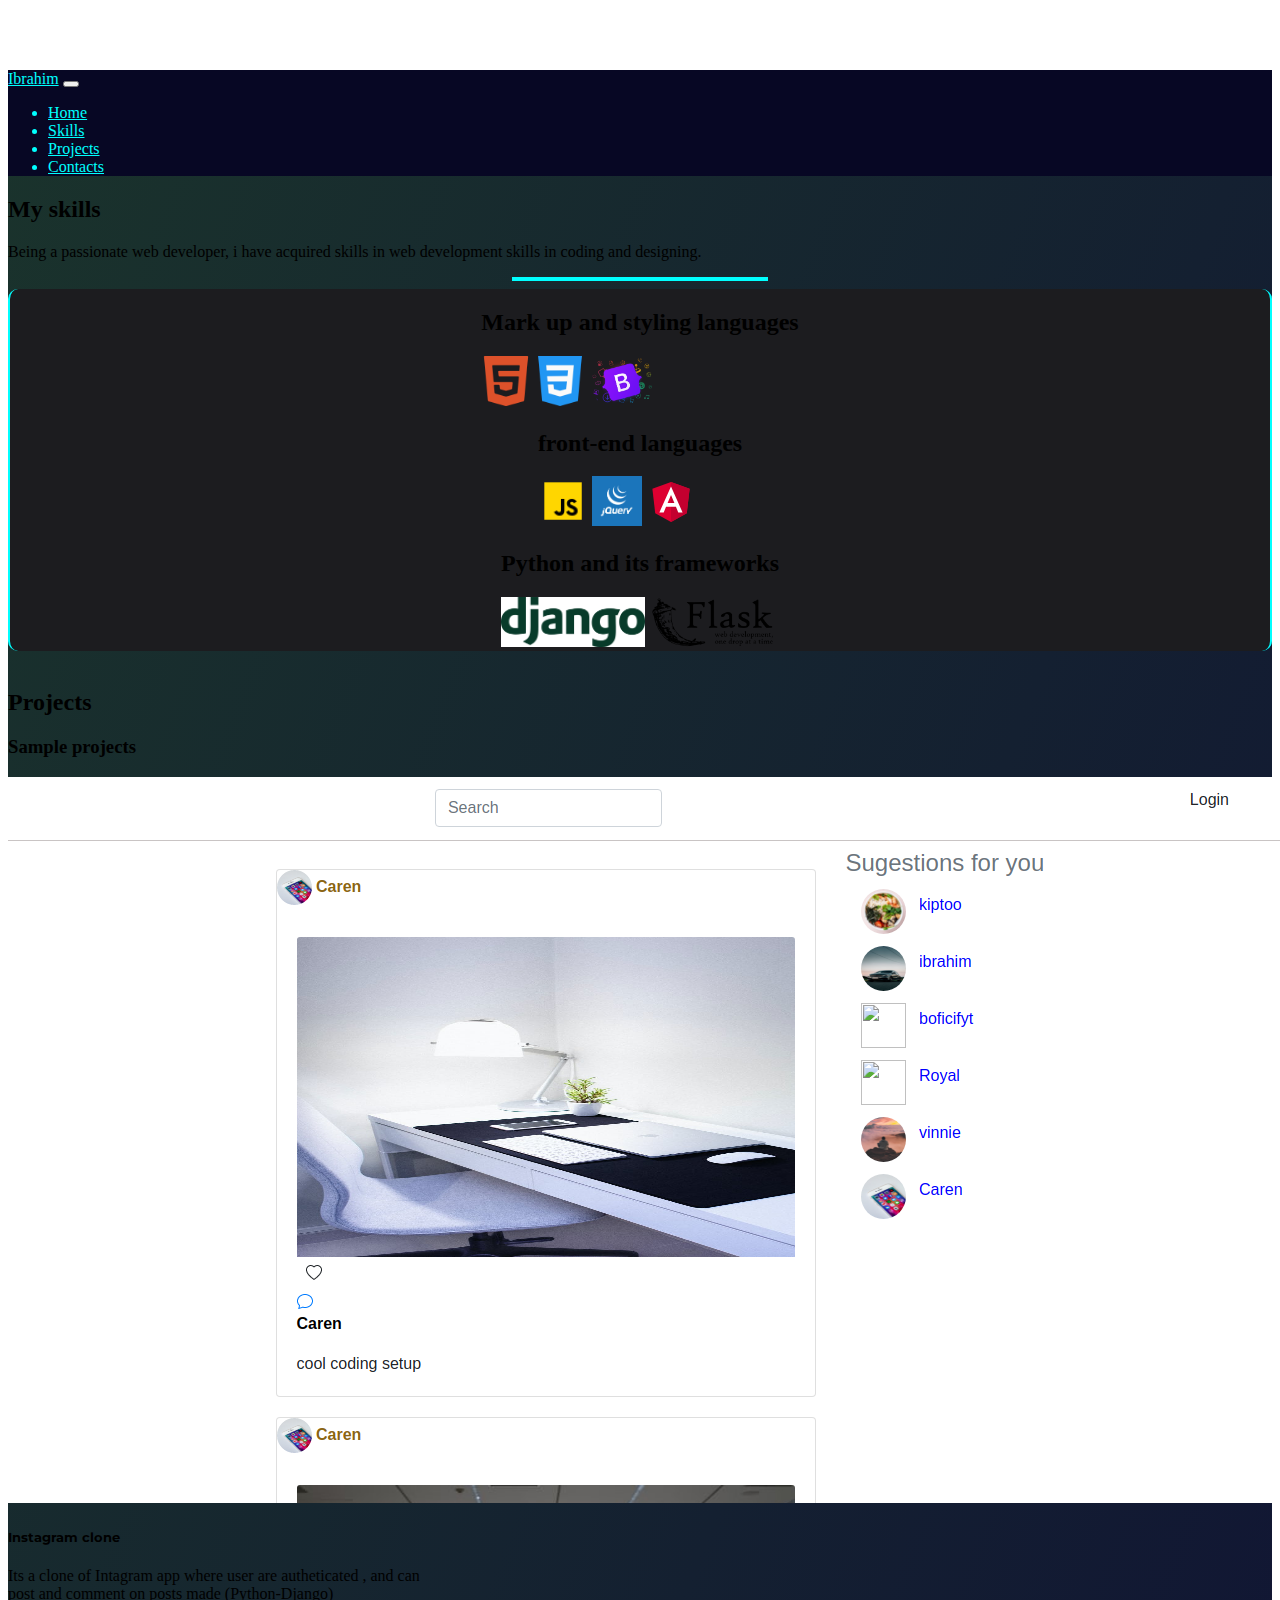
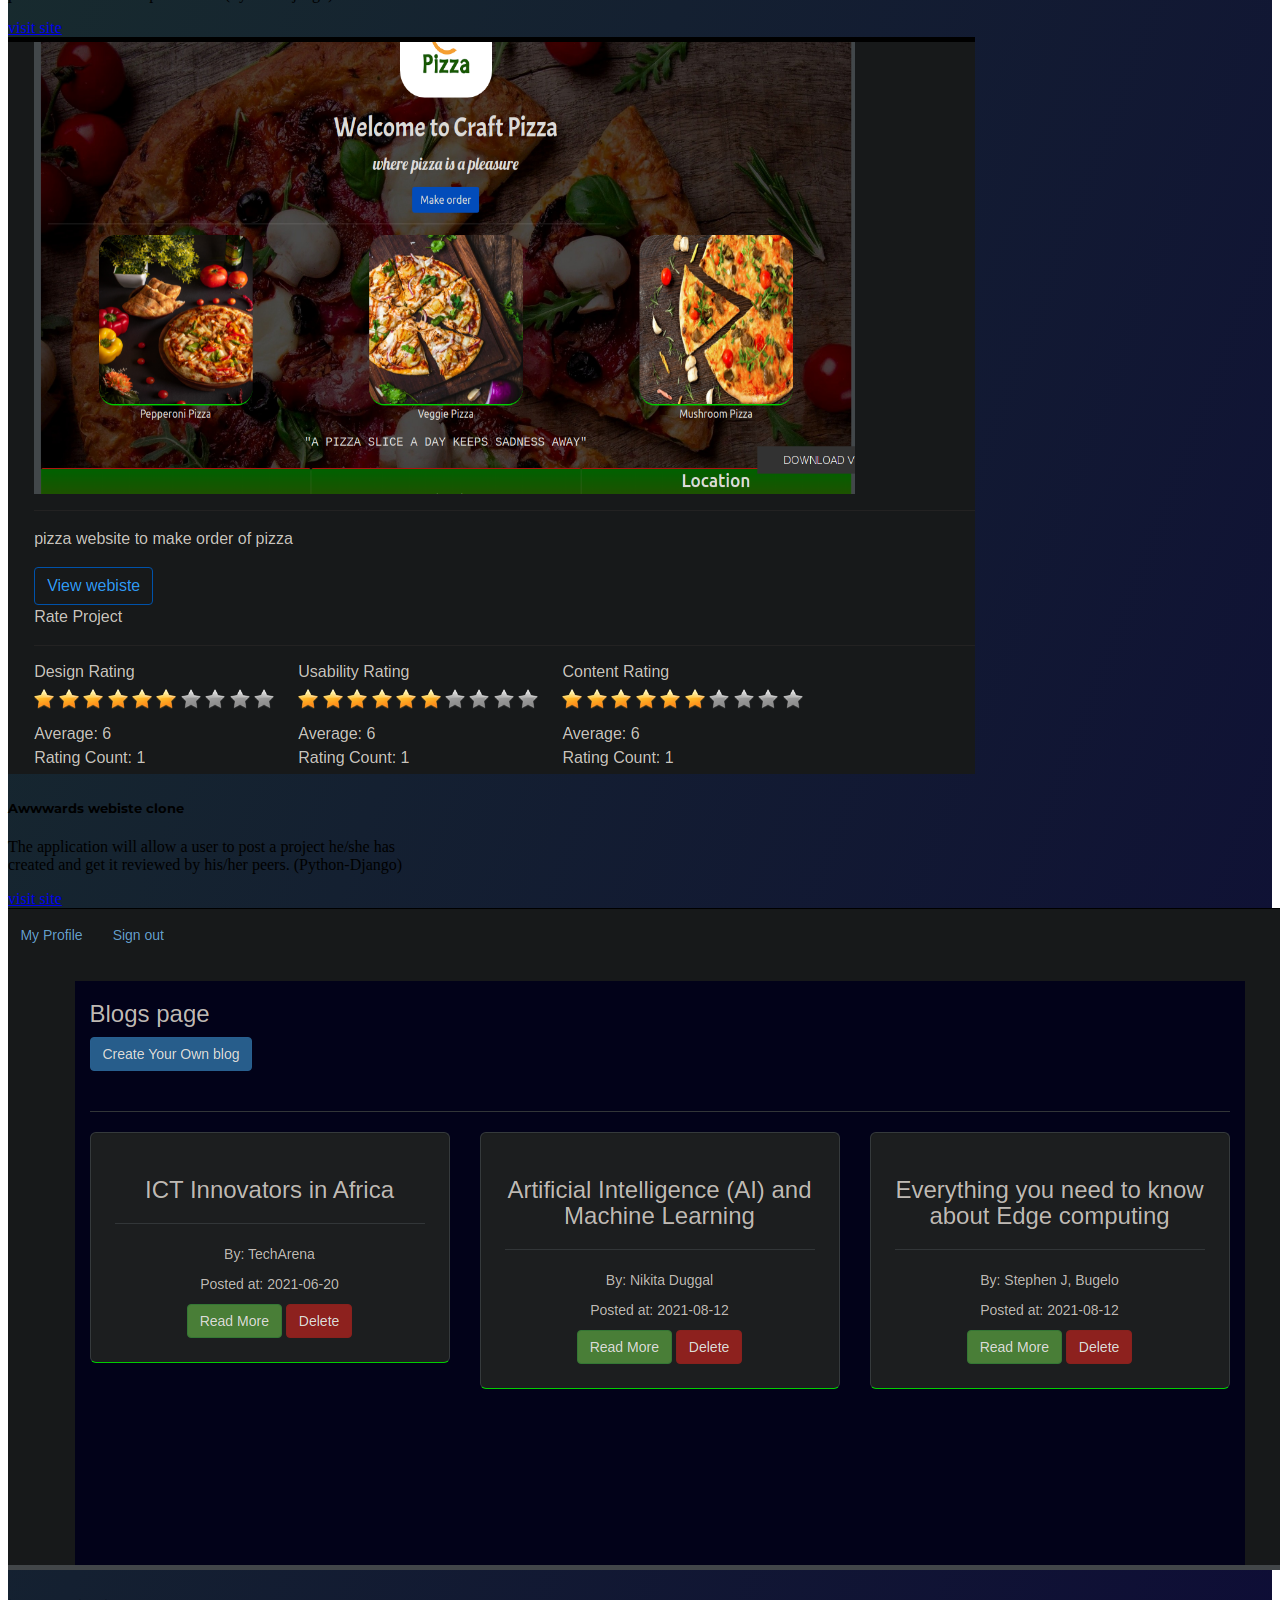
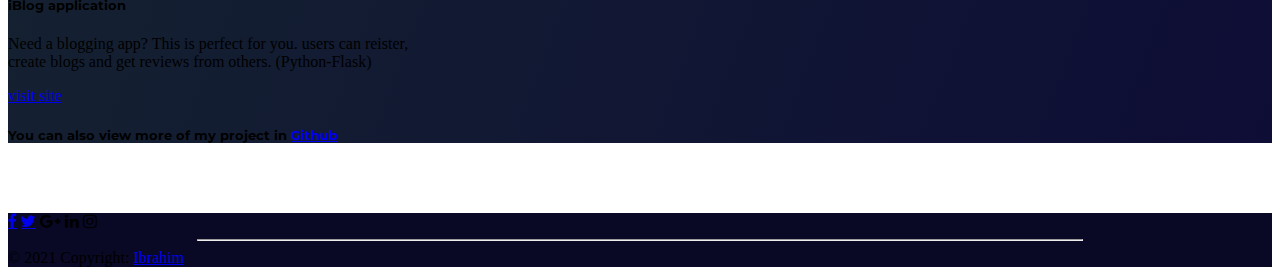
==== commit bc1b9abc: "design homepage" ====
--- a/skills.html
+++ b/skills.html
@@ -7,7 +7,7 @@
     <meta name="viewport" content="width=device-width, initial-scale=1.0">
     <title> My Portfolio</title>
     <link rel="icon" type="icon type/image" href="./images/portfolio-icon.png">
-    <link rel="stylesheet" href="index.css">
+    <link rel="stylesheet" href="style.css">
     <!-- CSS only -->
     <link href="https://cdn.jsdelivr.net/npm/bootstrap@5.0.2/dist/css/bootstrap.min.css" rel="stylesheet"
         integrity="sha384-EVSTQN3/azprG1Anm3QDgpJLIm9Nao0Yz1ztcQTwFspd3yD65VohhpuuCOmLASjC" crossorigin="anonymous">
@@ -39,10 +39,10 @@
                         <a class="nav-link" href="index.html" style="color: aqua;">Home </a>
                     </li>
                     <li class="nav-item ">
-                        <a class="nav-link" href="#" style="color: aqua;">Skills</a>
+                        <a class="nav-link" href="skills.html" style="color: aqua;">Skills</a>
                     </li>
                     <li class="nav-item">
-                        <a class="nav-link" href="#" style="color: aqua;">Projects</a>
+                        <a class="nav-link" href="projects.html" style="color: aqua;">Projects</a>
                     </li>
                     <li class="nav-item">
                         <a class="nav-link disabled" href="#" style="color: aqua;">Contacts</a>
@@ -51,11 +51,9 @@
             </div>
         </nav>
 
-
         <div class="row">
-            <div class="col-md-1"></div>
-
-            <div class="col-md-7">
+
+            <div class="col-md-6 offset-md-3">
                 <h2>My skills </h2>
 
                 <p>Being a passionate web developer, i have acquired skills in web development skills in coding and
@@ -64,17 +62,29 @@
                 </p>
                 <hr style="border: 2px solid aqua;width: 20%">
                 <div class="overlay" style="background-color: rgb(28, 28, 31);">
-                   
-                    <img src="/images/html5.png" alt="">
-                    <img src="https://img.icons8.com/color/96/000000/javascript--v2.png"/>
-                    <i class="bi bi-facebook"></i>
-                    <img src="/images/angular.svg" alt="">
-                    <img src="/images/css-3.png" alt="">
-                    <img src="/images/bootsrap.png" alt="">
-                    <img src="/images/django.png" alt="">
-                    <img src="/images/flask-logo.png" alt="">
-                    <img src="/images/jquery.png" alt="">
-                    
+
+                    <div class="markup">
+                        <h2>Mark up and styling languages</h2>
+                        <img src="/images/html5.png" alt="" height="50px">
+                        <img src="/images/css-3.png" alt="" height="50px">
+                        <img src="/images/bootsrap.png" alt="" height="50px">
+
+                    </div>
+                    <div class="frontend">
+                        <h2>front-end languages</h2>
+                        <img src="/images/icons8-javascript-48.png" alt="" height="50px">
+                        <img src="/images/jquery.png" alt="" height="50px">
+                        <img src="/images/angular.svg" alt="" height="50px">
+                    </div>
+
+                    <div class="python">
+                        <h2>Python and its frameworks</h2>
+                        <img src="/images/django.png" alt="" height="50px">
+                        <img src="/images/flask-logo.png" alt="" height="50px">
+                    </div>
+
+
+
 
                 </div>
             </div>
--- a/style.css
+++ b/style.css
@@ -0,0 +1,78 @@
+@import url('https://fonts.googleapis.com/css2?family=Montserrat:wght@300&display=swap');
+
+h5 {
+    font-family: 'Montserrat';
+}
+
+#navbar {
+    opacity: 0.8;
+    position: fixed;
+    width: 100%;
+    top: 0;
+    border-bottom: 3px solid rgb(107, 107, 107);
+}
+
+.container-fluid {
+    margin-top: 70px;
+}
+
+#profile {
+    margin-top: 50px;
+    display: flex;
+    justify-content: center;
+    align-items: center;
+}
+
+hr {
+    width: 70%;
+    color: white;
+   
+
+
+}
+.contact {
+    background-color: rgb(1, 24, 23); 
+    /* width:20%; */
+    margin: 25px;
+    height:40vh;
+    /* width: 40%; */
+    border-radius:10px;
+}
+.work{
+    border-radius:10px;
+    border-right: 2px solid aqua;
+    border-left: 2px solid aqua;
+}
+.hr1{
+    display: flex;
+    width: 40%;
+    border-top: 3px solid aqua;
+    display: flex;
+    justify-content: center;
+    align-items: center;
+}
+.go-top>img:hover {
+    transform: scale(1.5);
+  
+}
+
+.overlay>img {
+    height: 50px;
+    width: 50px;
+    
+}
+.myprojects{
+    display: flex;
+    justify-content: center;
+
+}
+
+.overlay{
+    border-radius:10px;
+    border-right: 2px solid aqua;
+    border-left: 2px solid aqua;
+    display: flex;
+    align-items: center;
+    flex-direction: column;
+
+}